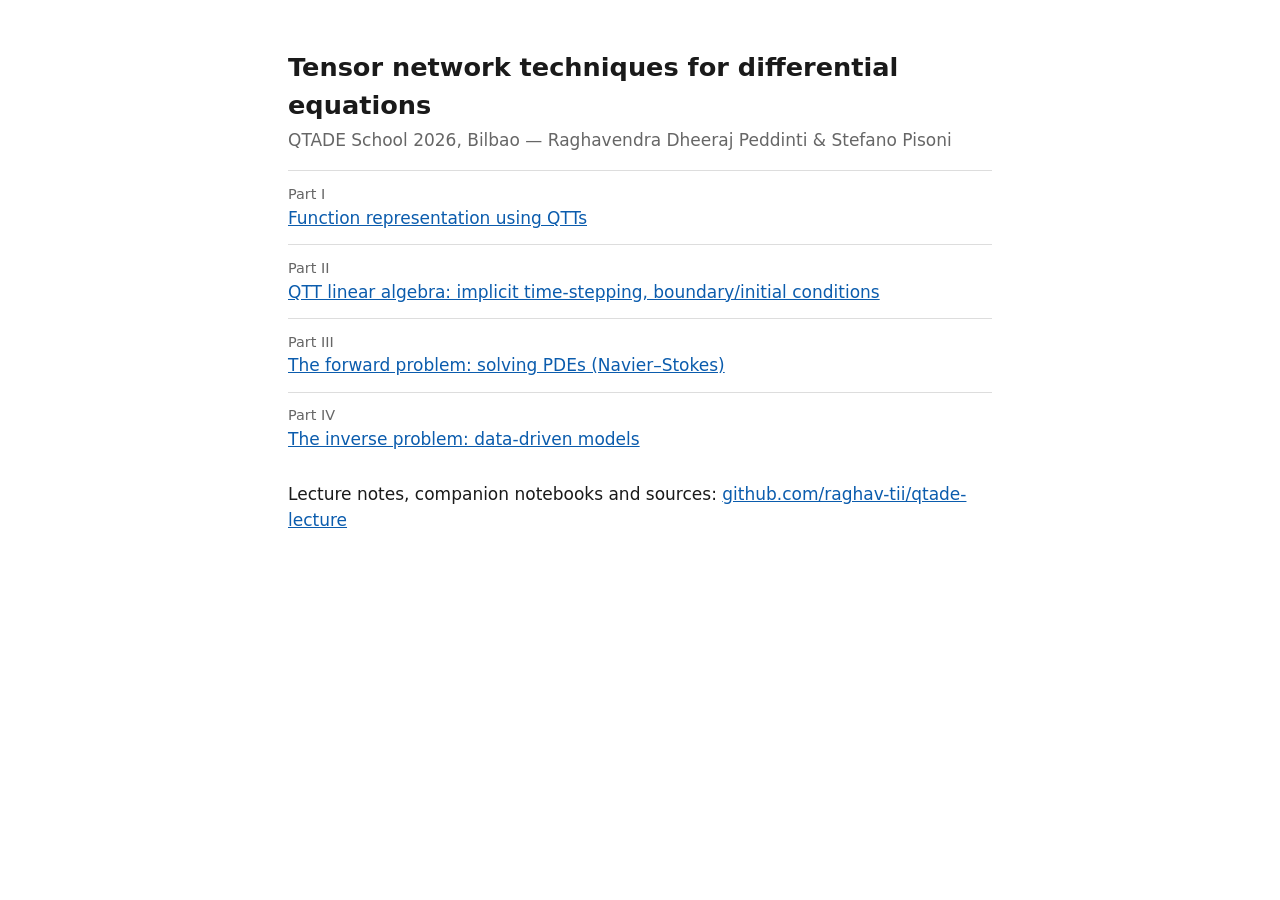
==== slides/index.html @ 07d7203a "Replace Quarto slides with PDF slides; publish them on GitHub Pages The four parts now live as slide" ====
<!doctype html>
<html lang="en">
<head>
<meta charset="utf-8">
<meta name="viewport" content="width=device-width, initial-scale=1">
<title>Tensor network techniques for differential equations — QTADE School, Bilbao</title>
<style>
  :root { color-scheme: light dark; --fg: #1a1a1a; --bg: #fff; --muted: #666; --line: #ddd; --link: #0b5cad; }
  @media (prefers-color-scheme: dark) { :root { --fg: #eee; --bg: #121212; --muted: #aaa; --line: #333; --link: #7ab8ff; } }
  body { font: 17px/1.5 system-ui, sans-serif; color: var(--fg); background: var(--bg); max-width: 44rem; margin: 3rem auto; padding: 0 16px; }
  h1 { font-size: 1.6rem; margin-bottom: .2rem; }
  p.sub { color: var(--muted); margin-top: 0; }
  ol { padding: 0; list-style: none; }
  li { border-top: 1px solid var(--line); padding: .8rem 0; }
  a { color: var(--link); }
  .part { color: var(--muted); font-size: .9rem; display: block; }
</style>
</head>
<body>
<h1>Tensor network techniques for differential equations</h1>
<p class="sub">QTADE School 2026, Bilbao — Raghavendra Dheeraj Peddinti &amp; Stefano Pisoni</p>
<ol>
  <li><span class="part">Part I</span><a href="part1.pdf">Function representation using QTTs</a></li>
  <li><span class="part">Part II</span><a href="part2.pdf">QTT linear algebra: implicit time-stepping, boundary/initial conditions</a></li>
  <li><span class="part">Part III</span><a href="part3.pdf">The forward problem: solving PDEs (Navier–Stokes)</a></li>
  <li><span class="part">Part IV</span><a href="part4.pdf">The inverse problem: data-driven models</a></li>
</ol>
<p>Lecture notes, companion notebooks and sources: <a href="https://github.com/raghav-tii/qtade-lecture">github.com/raghav-tii/qtade-lecture</a></p>
</body>
</html>
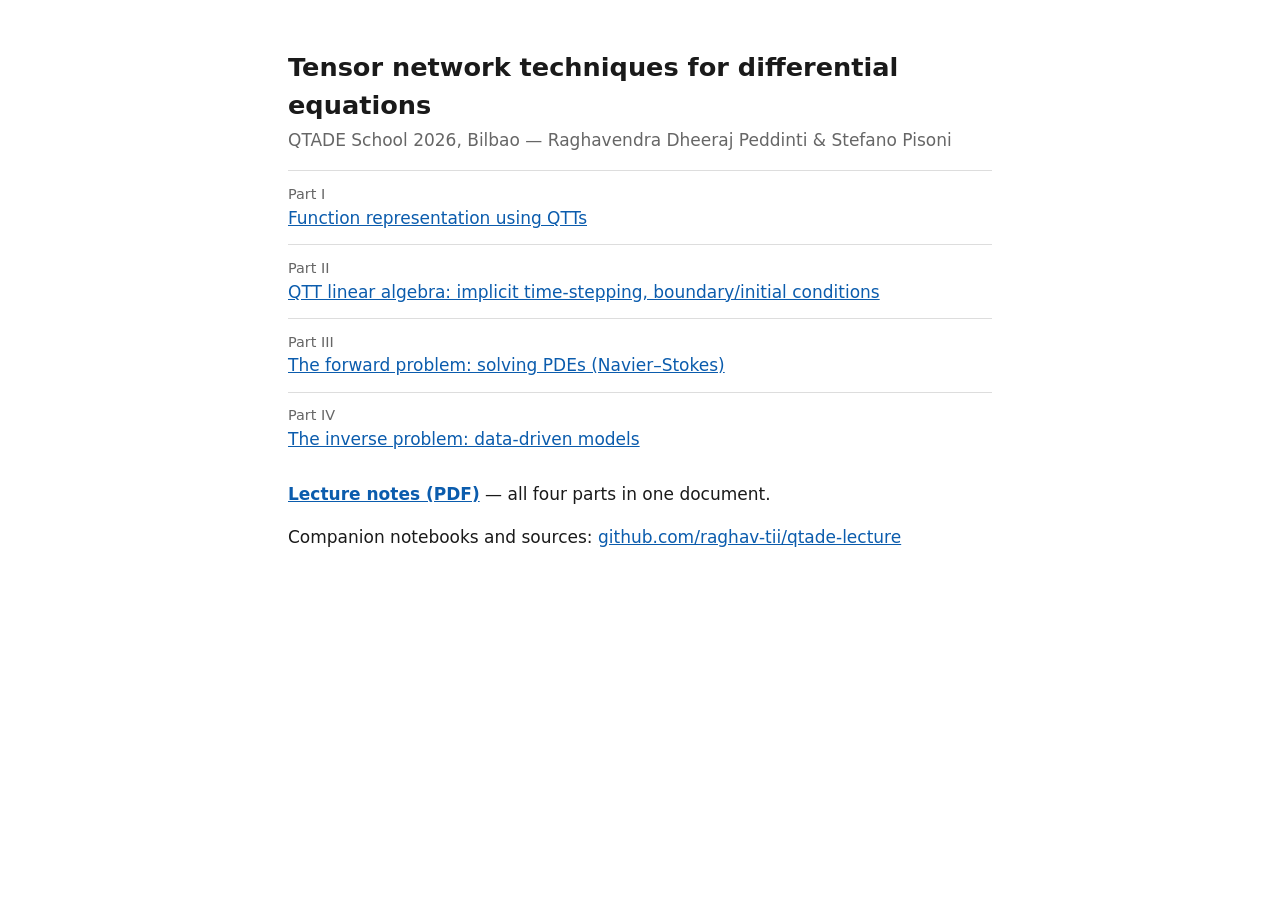
==== commit 55c7bf7b: "Publish the compiled notes as notes.pdf on GitHub Pages and link it from index.html Co-Authored-By: " ====
--- a/slides/index.html
+++ b/slides/index.html
@@ -25,6 +25,7 @@
   <li><span class="part">Part III</span><a href="part3.pdf">The forward problem: solving PDEs (Navier–Stokes)</a></li>
   <li><span class="part">Part IV</span><a href="part4.pdf">The inverse problem: data-driven models</a></li>
 </ol>
-<p>Lecture notes, companion notebooks and sources: <a href="https://github.com/raghav-tii/qtade-lecture">github.com/raghav-tii/qtade-lecture</a></p>
+<p><a href="notes.pdf"><strong>Lecture notes (PDF)</strong></a> — all four parts in one document.</p>
+<p>Companion notebooks and sources: <a href="https://github.com/raghav-tii/qtade-lecture">github.com/raghav-tii/qtade-lecture</a></p>
 </body>
 </html>
